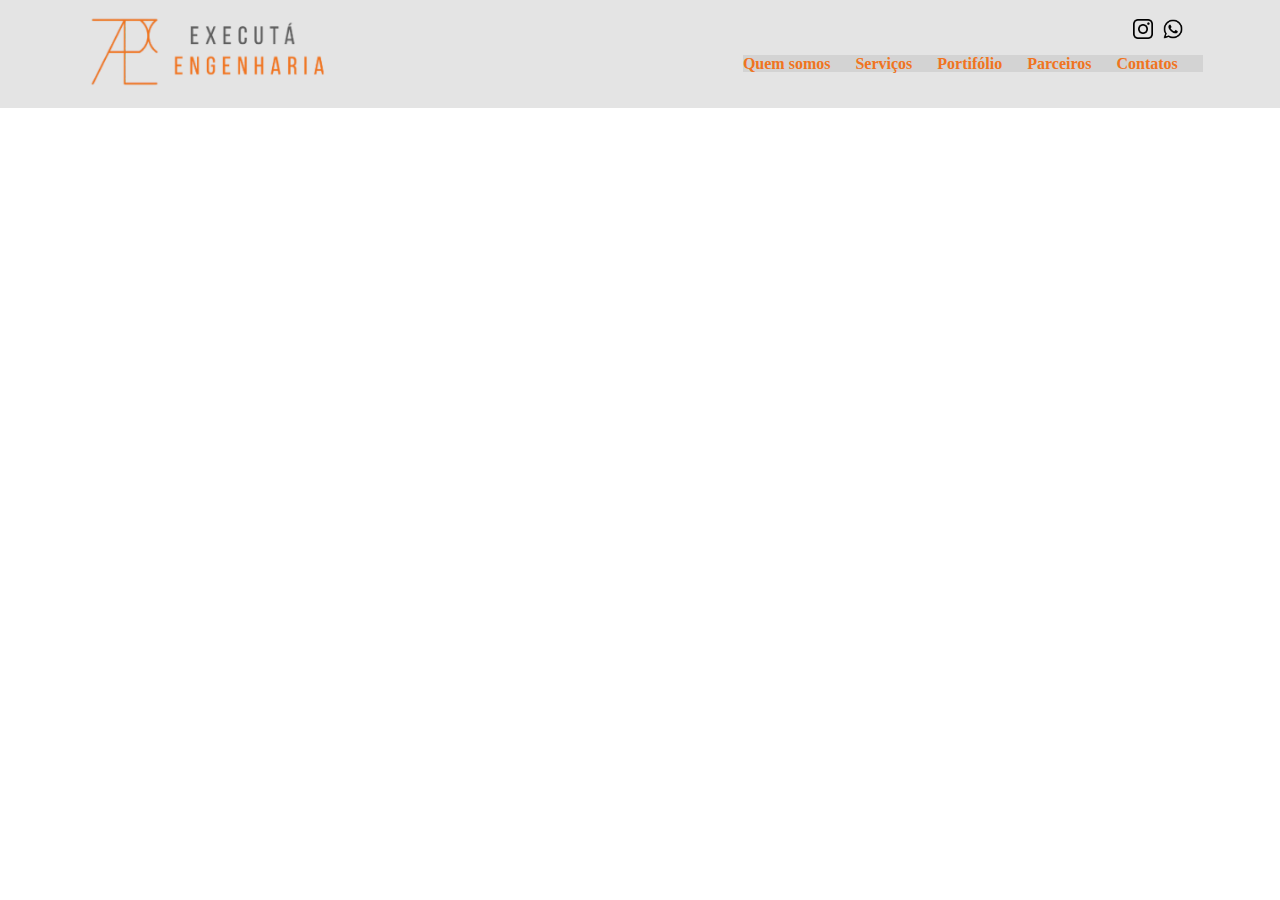
==== about-us/index.html @ 9641c394 "14/02" ====
<html>

<head>
    <title>Executa engenharia</title>

    <link rel="stylesheet" href="./basiccss.css">
    <link rel="stylesheet" href="../commom.css">
</head>

<body>

<header class="header">
    <div class="container">
        <nav class="navbar header">
            <div class="inside-container">
                <a class="logo" href="https://www.executa.eng.br">
                    <img class="logo-img" src="../assets/Logo.png">
                </a>
                <div class="etc-header">
                    <div class="links extra-links">
                        <div class="extra-links">
                            <a href="https://www.instagram.com/executa.obras/" target="_blank"><img class="link-ul" src="../assets/instagram.png"></a>
                            <a href="http://wa.me/message/7ZDRJ3I6722LC1" target="_blank"><img class="link-ul" src="../assets/whatsapp.png"></a>
                        </div>
                        <ul class="etc-ul">
                        <li class="nav-item">
                            <a class="nav-link">Quem somos</a>
                        </li>
                        <li class="nav-item">
                            <a class="nav-link">Serviços</a>
                        </li>
                        <li class="nav-item">
                            <a class="nav-link">Portifólio</a>
                        </li>
                        <li class="nav-item">
                            <a class="nav-link">Parceiros</a>
                        </li>
                        <li class="nav-item">
                            <a class="nav-link">Contatos</a>
                        </li>
                        </ul>
                        
                    </div>
                    
                </div>
            </div>
        </nav>
    </div>
</header>

</body>

</html>
---- commom.css ----
body{
    height: 100%;
    display: flex;
    flex-direction: column;
    margin: 0;
}

.header{
    background-color: #e4e4e4;
    width: 100%;
    height: 12vh;
    display: block;
}

.logo-img{
    height: 12vh;
}

.container{
    --bs-gutter-x: 10.5vw;
    padding-right: calc(var(--bs-gutter-x) * .5);
    padding-left: calc(var(--bs-gutter-x) * .5);
    margin-right: auto;
    margin-left: auto;
}

.navbar header{
    position: sticky;
    top: 0;
    flex-wrap: nowrap;
    justify-content: flex-start;
}

.inside-container{
    display: flex;
    flex-wrap: inherit;
    align-items: center;
    justify-content: space-between;
}

.etc-header{
    width: auto;
}

.etc-ul{
    flex-direction: row;
    display: block;
    list-style-type: disc;
    margin-block-start: 1em;
    margin-block-end: 1em;
    margin-inline-start: 0px;
    margin-inline-end: 0px;
    
}

.links{
    flex-direction: column;
}

.extra-links{
    width:fit-content;
    display: flex;
    align-items: end;
    padding-right: 10px;
}

.link-ul{
    width: 20;
    height: 20;
    padding-right: 10px;
}

.nav-item{
    display: inline;
    float: left;
    vertical-align: middle;
}

.nav-link{
    padding-right: 25px;
    color:#f07420;
    font-weight: bold;
    background-color: lightgray;
}
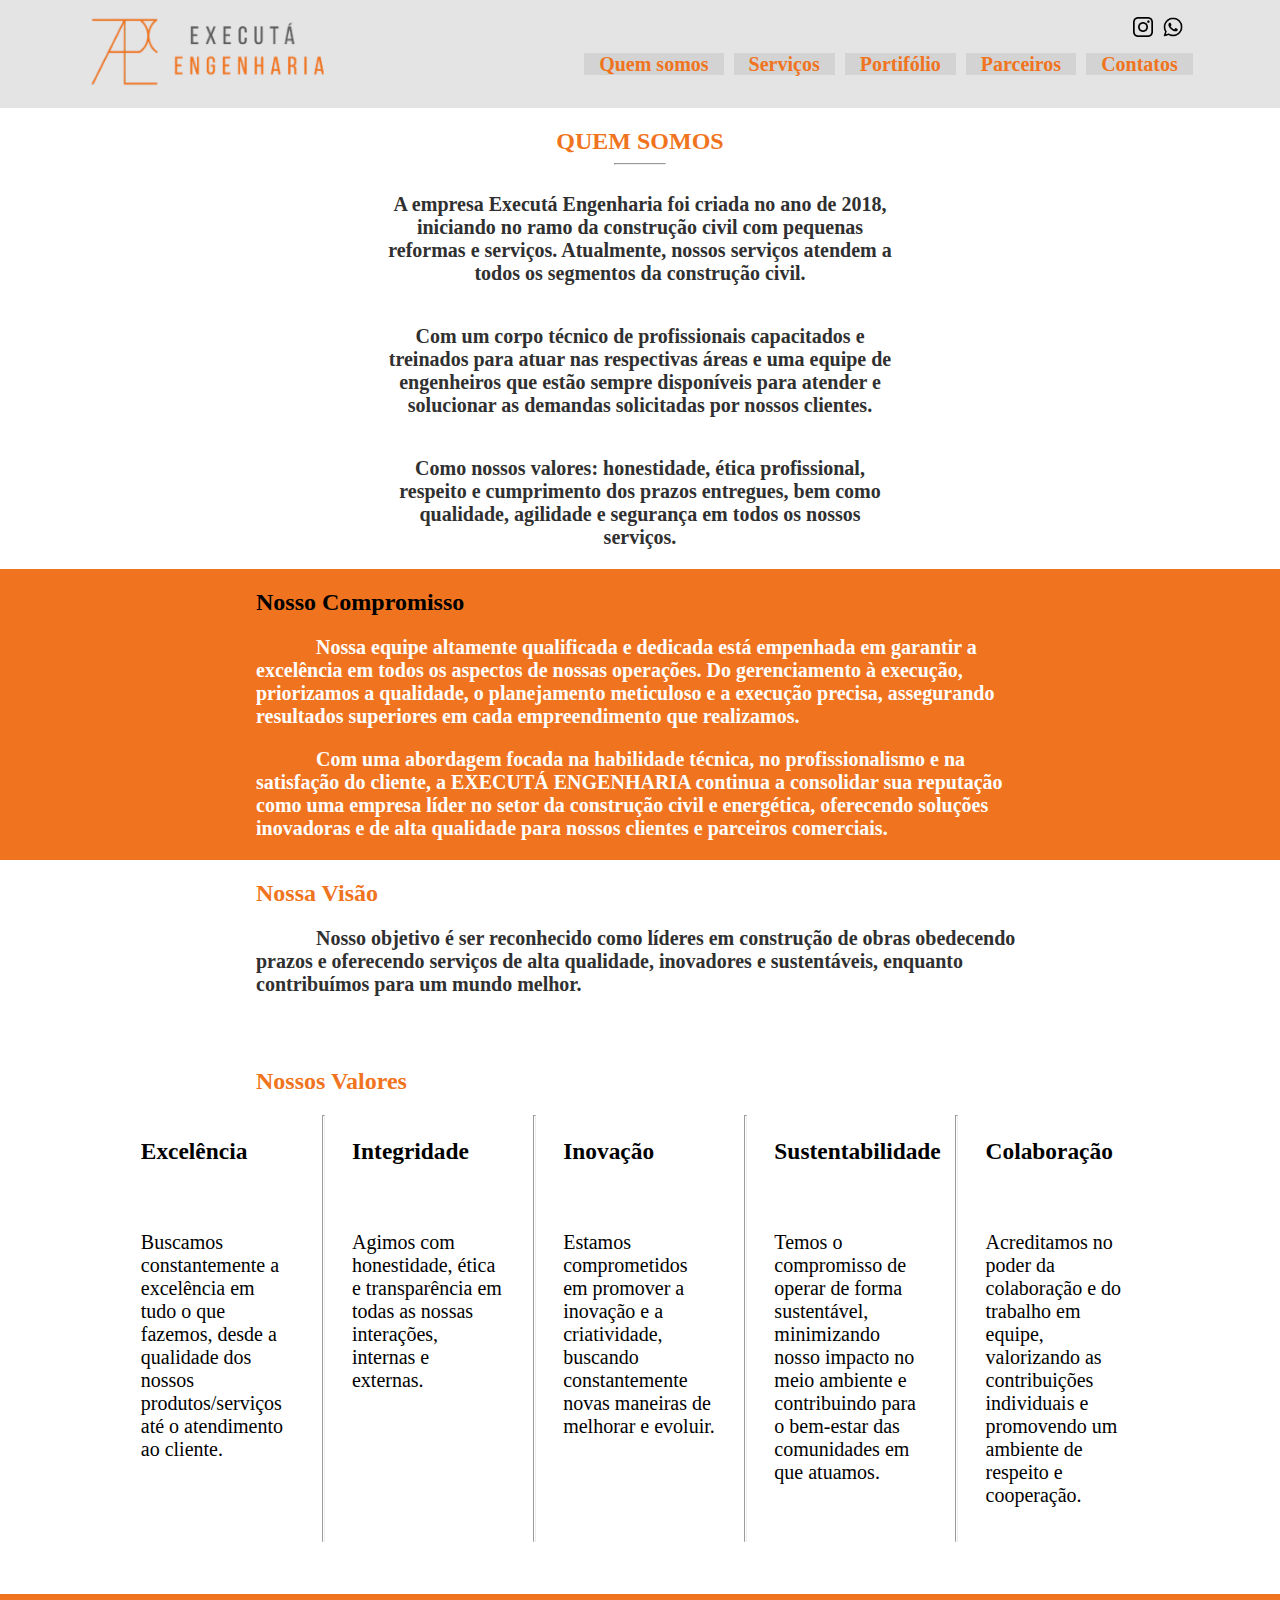
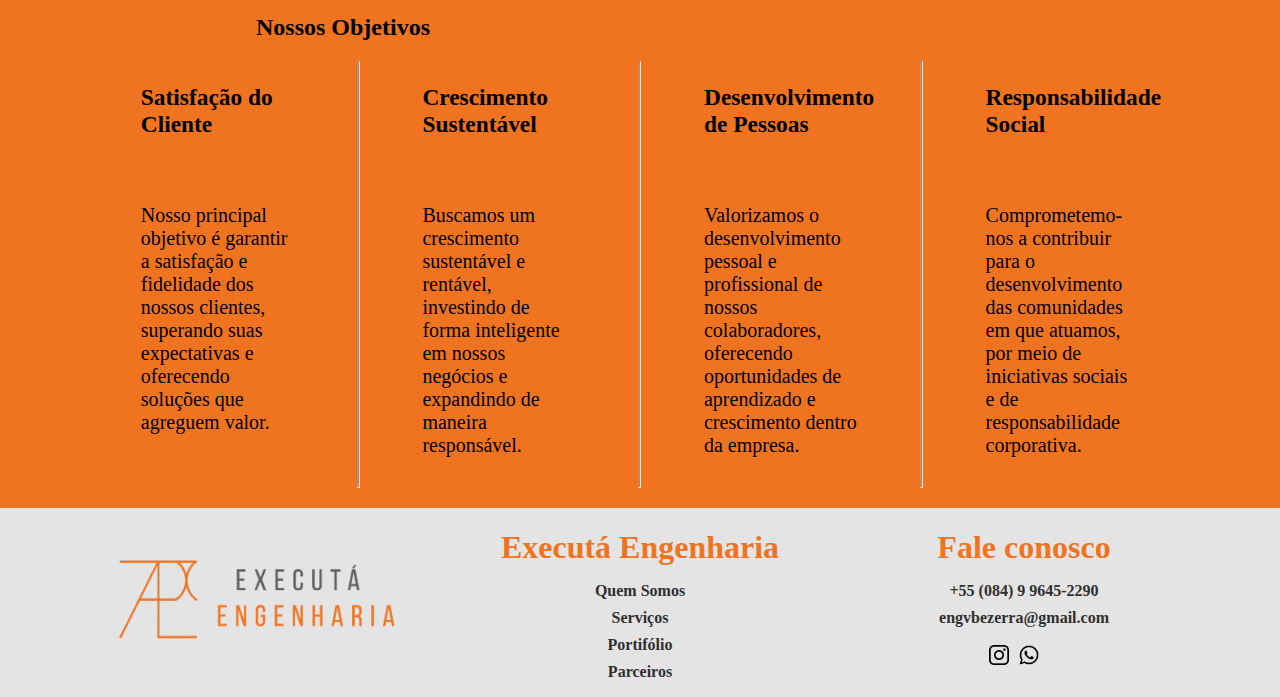
==== commit 55b84005: "15/02" ====
--- a/about-us/index.html
+++ b/about-us/index.html
@@ -3,50 +3,218 @@
 <head>
     <title>Executa engenharia</title>
 
-    <link rel="stylesheet" href="./basiccss.css">
+    <link rel="icon" type="image/png" sizes="32x32" href="../assets/mini-logo.png">
+    <link rel="icon" type="image/png" sizes="16x16" href="../assets/mini-logo.png">
+
+    <link rel="stylesheet" href="./basic.css">
     <link rel="stylesheet" href="../commom.css">
 </head>
 
 <body>
 
-<header class="header">
-    <div class="container">
-        <nav class="navbar header">
-            <div class="inside-container">
-                <a class="logo" href="https://www.executa.eng.br">
-                    <img class="logo-img" src="../assets/Logo.png">
-                </a>
-                <div class="etc-header">
-                    <div class="links extra-links">
-                        <div class="extra-links">
-                            <a href="https://www.instagram.com/executa.obras/" target="_blank"><img class="link-ul" src="../assets/instagram.png"></a>
-                            <a href="http://wa.me/message/7ZDRJ3I6722LC1" target="_blank"><img class="link-ul" src="../assets/whatsapp.png"></a>
+    <header class="header">
+        <div class="container">
+            <nav class="navbar header">
+                <div class="inside-container">
+                    <a class="logo" href="https://www.executa.eng.br">
+                        <img class="logo-img" src="../assets/Logo.png">
+                    </a>
+                    <div class="etc-header">
+                        <div class="links extra-links">
+                            <div class="extra-links">
+                                <a href="https://www.instagram.com/executa.obras/" target="_blank"><img class="link-ul"
+                                        src="../assets/instagram.png"></a>
+                                <a href="http://wa.me/message/7ZDRJ3I6722LC1" target="_blank"><img class="link-ul"
+                                        src="../assets/whatsapp.png"></a>
+                            </div>
+                            <ul class="etc-ul">
+                                <li class="nav-item">
+                                    <a class="nav-link">Quem somos</a>
+                                </li>
+                                <li class="nav-item">
+                                    <a class="nav-link">Serviços</a>
+                                </li>
+                                <li class="nav-item">
+                                    <a class="nav-link">Portifólio</a>
+                                </li>
+                                <li class="nav-item">
+                                    <a class="nav-link">Parceiros</a>
+                                </li>
+                                <li class="nav-item">
+                                    <a class="nav-link">Contatos</a>
+                                </li>
+                            </ul>
+
                         </div>
-                        <ul class="etc-ul">
-                        <li class="nav-item">
-                            <a class="nav-link">Quem somos</a>
-                        </li>
-                        <li class="nav-item">
-                            <a class="nav-link">Serviços</a>
-                        </li>
-                        <li class="nav-item">
-                            <a class="nav-link">Portifólio</a>
-                        </li>
-                        <li class="nav-item">
-                            <a class="nav-link">Parceiros</a>
-                        </li>
-                        <li class="nav-item">
-                            <a class="nav-link">Contatos</a>
-                        </li>
+
+                    </div>
+                </div>
+            </nav>
+        </div>
+    </header>
+
+    <div>
+        <h2 ALIGN="CENTER" class="orange" style="margin-bottom: 0;">QUEM SOMOS</h2>
+        <hr style="width: 50px;" class="orange">
+        <div style="display: flex; flex-direction: column; align-items: center; font-size: 1.25rem;">
+            <p class="bold gray" style="width: 40vw;" ALIGN="CENTER">A empresa Executá Engenharia foi criada no ano de
+                2018, iniciando no
+                ramo da construção civil com pequenas reformas e serviços.
+                Atualmente, nossos serviços atendem a todos os segmentos da
+                construção civil.</p>
+            <p class="bold gray" style="width: 40vw;" ALIGN="CENTER">Com um corpo técnico de profissionais capacitados e
+                treinados para atuar nas respectivas áreas e uma equipe de engenheiros
+                que estão sempre disponíveis para atender e solucionar as demandas
+                solicitadas por nossos clientes.</p>
+            <p class="bold gray" style="width: 40vw;" ALIGN="CENTER"> Como nossos valores: honestidade, ética
+                profissional, respeito e
+                cumprimento dos prazos entregues, bem como qualidade, agilidade e
+                segurança em todos os nossos serviços.</p>
+        </div>
+    </div>
+
+    <div style="background-color: #f07420;">
+        <div style="margin-left: 20vw; margin-right: 20vw;">
+            <h2>Nosso Compromisso</h1>
+                <div style="font-size: 1.25rem;">
+                    <p class="bold" style="color: white; text-indent: 60px;">Nossa equipe altamente qualificada e
+                        dedicada está empenhada
+                        em garantir a excelência em todos os aspectos de nossas operações.
+                        Do gerenciamento à execução, priorizamos a qualidade, o planejamento
+                        meticuloso e a execução precisa, assegurando resultados superiores em cada
+                        empreendimento que realizamos.</p>
+                    <p class="bold" style="color: white; text-indent: 60px;">Com uma abordagem focada na habilidade
+                        técnica, no profissionalismo e na satisfação do cliente, a EXECUTÁ ENGENHARIA continua a
+                        consolidar sua reputação como uma empresa líder no setor da construção civil e energética,
+                        oferecendo soluções inovadoras e de alta qualidade para nossos clientes e parceiros comerciais.
+                    </p>
+                </div>
+        </div>
+
+    </div>
+
+    <div style="padding-bottom: 2.5vw;">
+        <div style="margin-left: 20vw; margin-right: 20vw;">
+            <h2 class="orange">Nossa Visão</h1>
+                <div style="font-size: 1.25rem;">
+                    <p class="bold gray" style="text-indent: 60px;">Nosso objetivo é ser reconhecido como
+                        líderes em construção de obras obedecendo prazos e oferecendo serviços de alta qualidade,
+                        inovadores e sustentáveis, enquanto contribuímos para um mundo melhor.</p>
+                </div>
+        </div>
+
+    </div>
+
+    <div style="padding-bottom: 2.5vw;">
+        <div style="margin-left: 10vw; margin-right: 10vw;">
+            <h2 class="orange" style="margin-left: 10vw;">Nossos Valores</h1>
+                <div style="font-size: 1.25rem;">
+                    <ul style="display: flex; flex-direction: row; justify-content: space-between;">
+                        <li style="width: 12vw; margin-left: 1vw; margin-right: 1vw;">
+                            <h3>Excelência</h3></br>
+                            <p>Buscamos constantemente a excelência em tudo o que fazemos, desde a qualidade dos nossos
+                                produtos/serviços até o atendimento ao cliente.</p>
+                        </li>
+                        <hr style="width: 1px; height: 425px; display: inline-block; margin: 0;">
+                        <li style="width: 12vw; margin-left: 1vw; margin-right: 1vw;">
+                            <h3>Integridade</h3></br>
+                            <p>Agimos com honestidade, ética e transparência em todas as nossas interações, internas e
+                                externas.</p>
+                        </li>
+                        <hr style="width: 1px; height: 425px; display: inline-block; margin: 0;">
+                        <li style="width: 12vw; margin-left: 1vw; margin-right: 1vw;">
+                            <h3>Inovação</h3></br>
+                            <p>Estamos comprometidos em promover a inovação e a criatividade, buscando constantemente
+                                novas maneiras de melhorar e evoluir.</p>
+                        </li>
+                        <hr style="width: 1px; height: 425px; display: inline-block; margin: 0;">
+                        <li style="width: 12vw; margin-left: 1vw; margin-right: 1vw;">
+                            <h3>Sustentabilidade</h3></br>
+                            <p>Temos o compromisso de operar de forma sustentável, minimizando nosso impacto no meio
+                                ambiente e contribuindo para o bem-estar das comunidades em que atuamos.</p>
+                        </li>
+                        <hr style="width: 1px; height: 425px; display: inline-block; margin: 0;">
+                        <li style="width: 12vw; margin-left: 1vw; margin-right: 1vw;">
+                            <h3>Colaboração</h3></br>
+                            <p>Acreditamos no poder da colaboração e do trabalho em equipe, valorizando as contribuições
+                                individuais e promovendo um ambiente de respeito e cooperação.</p>
+                        </li>
+                    </ul>
+                </div>
+        </div>
+
+    </div>
+
+    <div style="background-color: #f07420;">
+        <div style="margin-left: 10vw; margin-right: 10vw;">
+            <h2 style="margin-left: 10vw;">Nossos Objetivos</h1>
+                <div style="font-size: 1.25rem;">
+                    <ul style="display: flex; flex-direction: row; justify-content: space-between;">
+                        <li style="width: 12vw; margin-left: 1vw; margin-right: 1vw;">
+                            <h3>Satisfação do Cliente</h3></br>
+                            <p>Nosso principal objetivo é garantir a satisfação e fidelidade dos nossos clientes,
+                                superando suas expectativas e oferecendo soluções que agreguem valor.</p>
+                        </li>
+                        <hr style="width: 1px; height: 425px; display: inline-block; margin: 0;">
+                        <li style="width: 12vw; margin-left: 1vw; margin-right: 1vw;">
+                            <h3>Crescimento Sustentável</h3></br>
+                            <p>Buscamos um crescimento sustentável e rentável, investindo de forma inteligente em nossos
+                                negócios e expandindo de maneira responsável.</p>
+                        </li>
+                        <hr style="width: 1px; height: 425px; display: inline-block; margin: 0;">
+                        <li style="width: 12vw; margin-left: 1vw; margin-right: 1vw;">
+                            <h3>Desenvolvimento de Pessoas</h3></br>
+                            <p>Valorizamos o desenvolvimento pessoal e profissional de nossos colaboradores, oferecendo
+                                oportunidades de aprendizado e crescimento dentro da empresa.</p>
+                        </li>
+                        <hr style="width: 1px; height: 425px; display: inline-block; margin: 0;">
+                        <li style="width: 12vw; margin-left: 1vw; margin-right: 1vw;">
+                            <h3>Responsabilidade Social</h3></br>
+                            <p>Comprometemo-nos a contribuir para o desenvolvimento das comunidades em que atuamos, por
+                                meio de iniciativas sociais e de responsabilidade corporativa.</p>
+                        </li>
+                    </ul>
+                </div>
+        </div>
+    </div>
+
+    <footer class="footer">
+        <div ALIGN="CENTER">
+            <nav class="footer-navigator">
+                <div class="footer-extra" style="align-self: center;">
+                    <img src="../assets/Logo.png">
+                </div>
+                <div class="footer-extra" style="display: flex; flex-direction: column;">
+                    <a class="bold" style="text-decoration: none;" href="#top">
+                        <h1 class="footer-name-extra orange">Executá Engenharia</h1>
+                    </a>
+                    <div>
+                        <ul>
+                            <li style="margin-bottom: 1vh;"><a class="gray bold">Quem Somos</a></li>
+                            <li style="margin-bottom: 1vh;"><a class="gray bold">Serviços</a></li>
+                            <li style="margin-bottom: 1vh;"><a class="gray bold">Portifólio</a></li>
+                            <li style="margin-bottom: 1vh;"><a class="gray bold">Parceiros</a></li>
                         </ul>
-                        
                     </div>
-                    
-                </div>
-            </div>
-        </nav>
-    </div>
-</header>
+                </div>
+                <div class="footer-extra">
+                    <h1 class="footer-name-extra orange">Fale conosco</h1>
+                    <ul>
+                        <li style="margin-bottom: 1vh;"><a class="gray bold">+55 (084) 9 9645-2290</a></li>
+                        <li style="margin-bottom: 1vh;"><a class="gray bold">engvbezerra@gmail.com</a></li>
+                        <li style="margin-top: 2vh;">
+                            <div class="extra-links">
+                                <a href="https://www.instagram.com/executa.obras/" target="_blank"><img class="link-ul"
+                                        src="../assets/instagram.png"></a>
+                                <a href="http://wa.me/message/7ZDRJ3I6722LC1" target="_blank"><img class="link-ul"
+                                        src="../assets/whatsapp.png"></a>
+                            </div>
+                        </li>
+                    </ul>
+                </div>
+            </nav>
+        </div>
+    </footer>
 
 </body>
 
--- a/commom.css
+++ b/commom.css
@@ -77,8 +77,62 @@
 }
 
 .nav-link{
-    padding-right: 25px;
+    padding-right: 15px;
+    padding-left: 15px;
+    margin-right: 10px;
     color:#f07420;
+    font-size: 1.25rem;
     font-weight: bold;
     background-color: lightgray;
-}+    text-decoration: none;
+}
+
+.black{
+    color: black;
+}
+
+.gray{
+    color: #303030;
+}
+
+.bold{
+    font-weight: bold;
+}
+
+.orange{
+    color:#f07420;
+}
+
+footer{
+    display: flex;
+    background-color: #e4e4e4;
+    justify-content: center;
+    align-items: center;
+}
+
+.footer-navigator{
+    width: auto;
+    display: flex;
+    flex-direction: row;
+    justify-items: stretch;
+    justify-content: space-evenly;
+    align-content: space-between;
+}
+
+.footer-extra{
+    width: 30vw;
+}
+
+.footer-extra-2{
+    font-size: 1vw;
+}
+
+ul{
+    list-style: none;
+    padding: 0;
+}
+
+.footer-name-extra{
+    padding-bottom: 0;
+    margin-bottom: 0;
+}
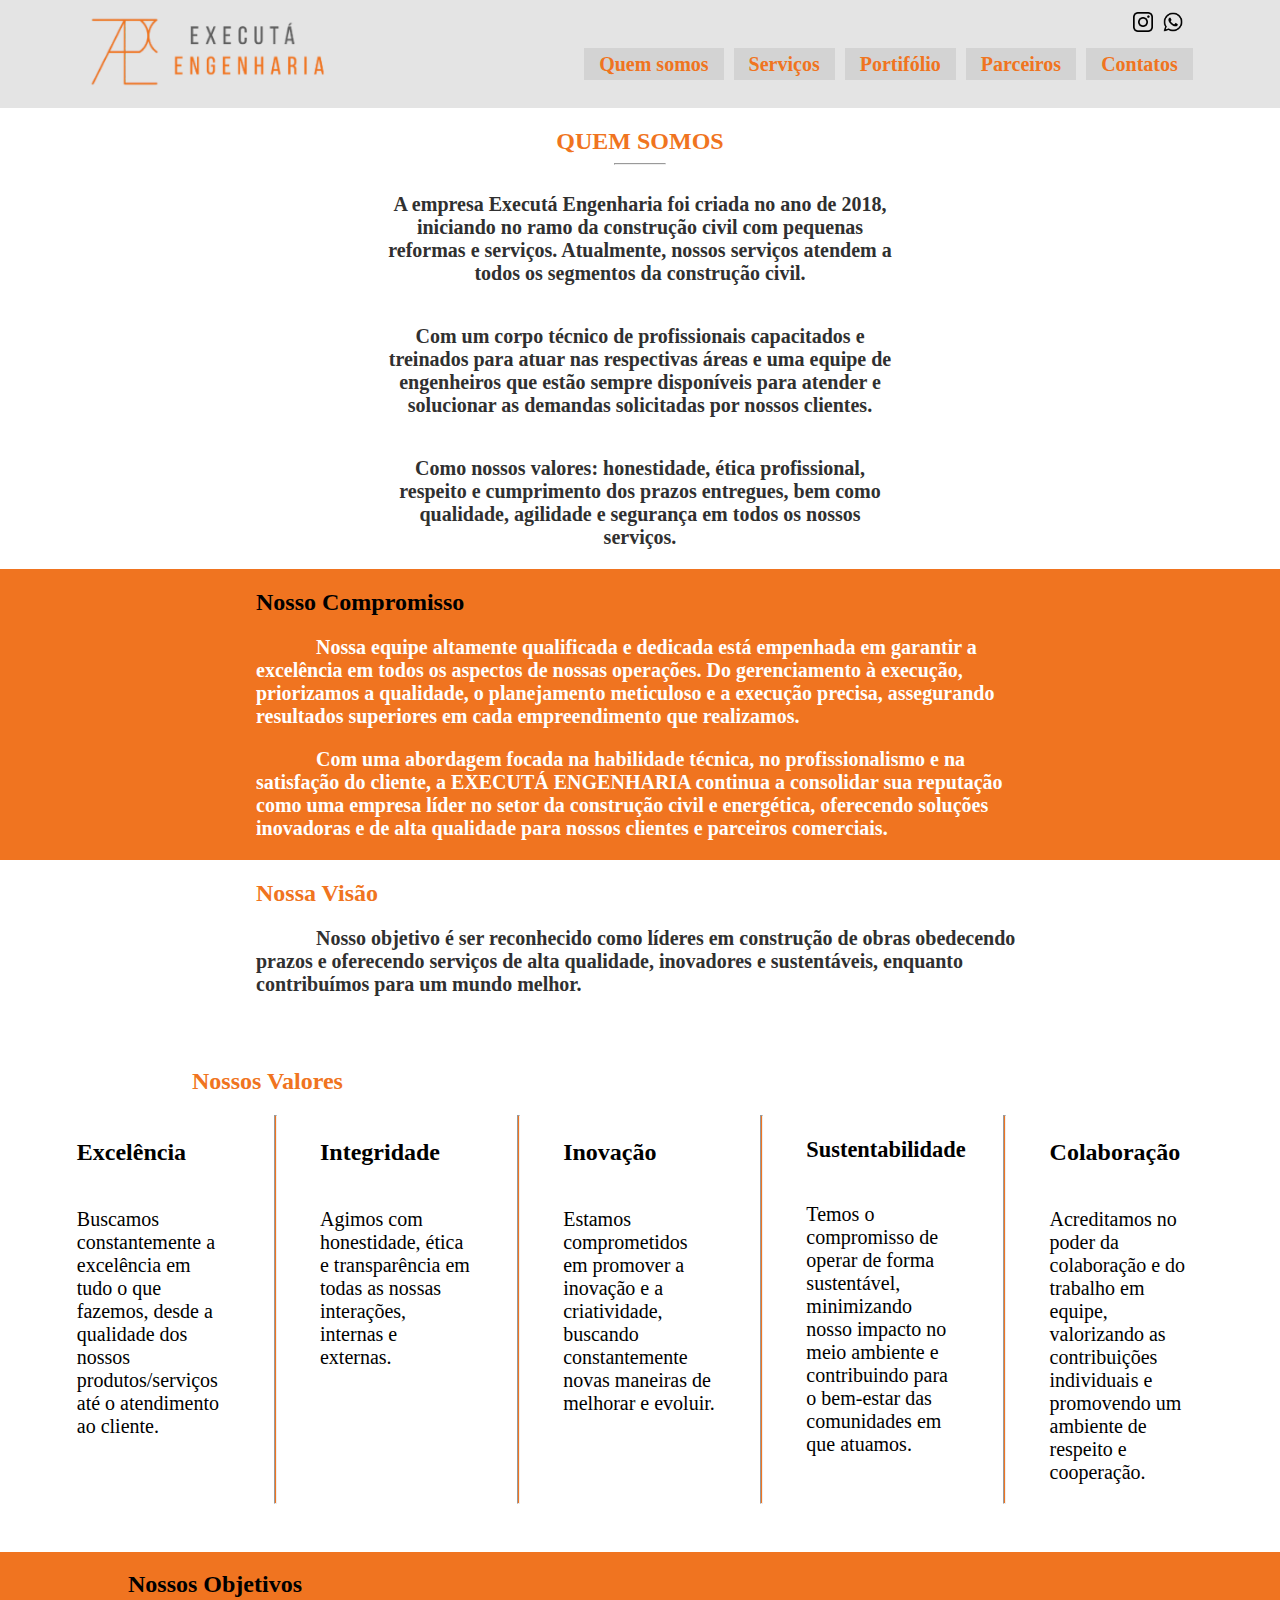
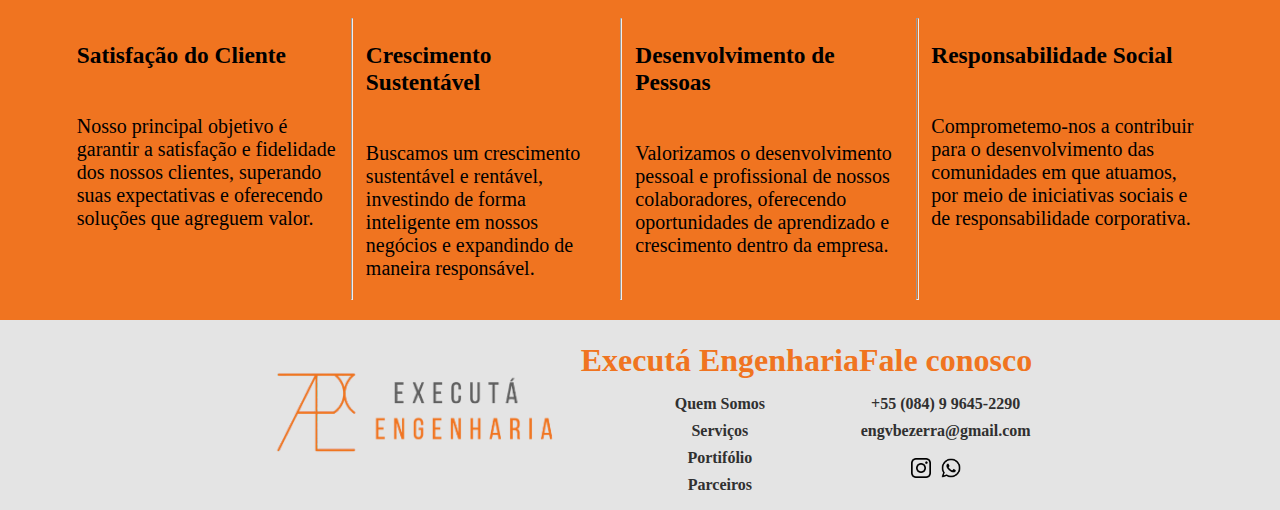
==== commit e8d32be4: "att 23/02" ====
--- a/about-us/index.html
+++ b/about-us/index.html
@@ -29,13 +29,13 @@
                             </div>
                             <ul class="etc-ul">
                                 <li class="nav-item">
-                                    <a class="nav-link">Quem somos</a>
+                                    <a href="https://executa.eng.br/about-us" class="nav-link">Quem somos</a>
                                 </li>
                                 <li class="nav-item">
                                     <a class="nav-link">Serviços</a>
                                 </li>
                                 <li class="nav-item">
-                                    <a class="nav-link">Portifólio</a>
+                                    <a href="https://executa.eng.br/portfolio" class="nav-link">Portifólio</a>
                                 </li>
                                 <li class="nav-item">
                                     <a class="nav-link">Parceiros</a>
@@ -57,16 +57,16 @@
         <h2 ALIGN="CENTER" class="orange" style="margin-bottom: 0;">QUEM SOMOS</h2>
         <hr style="width: 50px;" class="orange">
         <div style="display: flex; flex-direction: column; align-items: center; font-size: 1.25rem;">
-            <p class="bold gray" style="width: 40vw;" ALIGN="CENTER">A empresa Executá Engenharia foi criada no ano de
+            <p class="bold gray about-us-paragraph" ALIGN="CENTER">A empresa Executá Engenharia foi criada no ano de
                 2018, iniciando no
                 ramo da construção civil com pequenas reformas e serviços.
                 Atualmente, nossos serviços atendem a todos os segmentos da
                 construção civil.</p>
-            <p class="bold gray" style="width: 40vw;" ALIGN="CENTER">Com um corpo técnico de profissionais capacitados e
+            <p class="bold gray about-us-paragraph" ALIGN="CENTER">Com um corpo técnico de profissionais capacitados e
                 treinados para atuar nas respectivas áreas e uma equipe de engenheiros
                 que estão sempre disponíveis para atender e solucionar as demandas
                 solicitadas por nossos clientes.</p>
-            <p class="bold gray" style="width: 40vw;" ALIGN="CENTER"> Como nossos valores: honestidade, ética
+            <p class="bold gray about-us-paragraph" ALIGN="CENTER"> Como nossos valores: honestidade, ética
                 profissional, respeito e
                 cumprimento dos prazos entregues, bem como qualidade, agilidade e
                 segurança em todos os nossos serviços.</p>
@@ -106,36 +106,36 @@
     </div>
 
     <div style="padding-bottom: 2.5vw;">
-        <div style="margin-left: 10vw; margin-right: 10vw;">
+        <div class="values-div">
             <h2 class="orange" style="margin-left: 10vw;">Nossos Valores</h1>
-                <div style="font-size: 1.25rem;">
-                    <ul style="display: flex; flex-direction: row; justify-content: space-between;">
-                        <li style="width: 12vw; margin-left: 1vw; margin-right: 1vw;">
-                            <h3>Excelência</h3></br>
+                <div>
+                    <ul class="value-ul" style="justify-content: space-between;">
+                        <li style="width: fit-content; margin-left: 1vw; margin-right: 1vw;">
+                            <h3 style="font-size: 1.5rem;">Excelência</h3></br>
                             <p>Buscamos constantemente a excelência em tudo o que fazemos, desde a qualidade dos nossos
                                 produtos/serviços até o atendimento ao cliente.</p>
                         </li>
-                        <hr style="width: 1px; height: 425px; display: inline-block; margin: 0;">
-                        <li style="width: 12vw; margin-left: 1vw; margin-right: 1vw;">
-                            <h3>Integridade</h3></br>
+                        <hr>
+                        <li style="width: fit-content; margin-left: 1vw; margin-right: 1vw;">
+                            <h3 style="font-size: 1.5rem;">Integridade</h3></br>
                             <p>Agimos com honestidade, ética e transparência em todas as nossas interações, internas e
                                 externas.</p>
                         </li>
-                        <hr style="width: 1px; height: 425px; display: inline-block; margin: 0;">
-                        <li style="width: 12vw; margin-left: 1vw; margin-right: 1vw;">
-                            <h3>Inovação</h3></br>
+                        <hr>
+                        <li style="width: fit-content; margin-left: 1vw; margin-right: 1vw;">
+                            <h3 style="font-size: 1.5rem;">Inovação</h3></br>
                             <p>Estamos comprometidos em promover a inovação e a criatividade, buscando constantemente
                                 novas maneiras de melhorar e evoluir.</p>
                         </li>
-                        <hr style="width: 1px; height: 425px; display: inline-block; margin: 0;">
-                        <li style="width: 12vw; margin-left: 1vw; margin-right: 1vw;">
-                            <h3>Sustentabilidade</h3></br>
+                        <hr>
+                        <li style="width: fit-content; margin-left: 1vw; margin-right: 1vw;">
+                            <h3 style="font-size: 1.40rem;">Sustentabilidade</h3></br>
                             <p>Temos o compromisso de operar de forma sustentável, minimizando nosso impacto no meio
                                 ambiente e contribuindo para o bem-estar das comunidades em que atuamos.</p>
                         </li>
-                        <hr style="width: 1px; height: 425px; display: inline-block; margin: 0;">
-                        <li style="width: 12vw; margin-left: 1vw; margin-right: 1vw;">
-                            <h3>Colaboração</h3></br>
+                        <hr>
+                        <li style="width: fit-content; margin-left: 1vw; margin-right: 1vw;">
+                            <h3 style="font-size: 1.5rem;">Colaboração</h3></br>
                             <p>Acreditamos no poder da colaboração e do trabalho em equipe, valorizando as contribuições
                                 individuais e promovendo um ambiente de respeito e cooperação.</p>
                         </li>
@@ -146,29 +146,29 @@
     </div>
 
     <div style="background-color: #f07420;">
-        <div style="margin-left: 10vw; margin-right: 10vw;">
-            <h2 style="margin-left: 10vw;">Nossos Objetivos</h1>
+        <div style="margin-left: 5vw; margin-right: 5vw;">
+            <h2 style="margin-left: 5vw;">Nossos Objetivos</h1>
                 <div style="font-size: 1.25rem;">
-                    <ul style="display: flex; flex-direction: row; justify-content: space-between;">
-                        <li style="width: 12vw; margin-left: 1vw; margin-right: 1vw;">
+                    <ul class="objectives-ul" style="justify-content: space-between;">
+                        <li style="margin-left: 1vw; margin-right: 1vw;">
                             <h3>Satisfação do Cliente</h3></br>
                             <p>Nosso principal objetivo é garantir a satisfação e fidelidade dos nossos clientes,
                                 superando suas expectativas e oferecendo soluções que agreguem valor.</p>
                         </li>
-                        <hr style="width: 1px; height: 425px; display: inline-block; margin: 0;">
-                        <li style="width: 12vw; margin-left: 1vw; margin-right: 1vw;">
+                        <hr>
+                        <li style="margin-left: 1vw; margin-right: 1vw;">
                             <h3>Crescimento Sustentável</h3></br>
                             <p>Buscamos um crescimento sustentável e rentável, investindo de forma inteligente em nossos
                                 negócios e expandindo de maneira responsável.</p>
                         </li>
-                        <hr style="width: 1px; height: 425px; display: inline-block; margin: 0;">
-                        <li style="width: 12vw; margin-left: 1vw; margin-right: 1vw;">
+                        <hr>
+                        <li style="margin-left: 1vw; margin-right: 1vw;">
                             <h3>Desenvolvimento de Pessoas</h3></br>
                             <p>Valorizamos o desenvolvimento pessoal e profissional de nossos colaboradores, oferecendo
                                 oportunidades de aprendizado e crescimento dentro da empresa.</p>
                         </li>
-                        <hr style="width: 1px; height: 425px; display: inline-block; margin: 0;">
-                        <li style="width: 12vw; margin-left: 1vw; margin-right: 1vw;">
+                        <hr>
+                        <li style="margin-left: 1vw; margin-right: 1vw;">
                             <h3>Responsabilidade Social</h3></br>
                             <p>Comprometemo-nos a contribuir para o desenvolvimento das comunidades em que atuamos, por
                                 meio de iniciativas sociais e de responsabilidade corporativa.</p>
@@ -190,10 +190,10 @@
                     </a>
                     <div>
                         <ul>
-                            <li style="margin-bottom: 1vh;"><a class="gray bold">Quem Somos</a></li>
-                            <li style="margin-bottom: 1vh;"><a class="gray bold">Serviços</a></li>
-                            <li style="margin-bottom: 1vh;"><a class="gray bold">Portifólio</a></li>
-                            <li style="margin-bottom: 1vh;"><a class="gray bold">Parceiros</a></li>
+                            <li style="margin-bottom: 1vh;"><a href="https://executa.eng.br/about-us" class="gray bold" style="text-decoration: none;">Quem Somos</a></li>
+                            <li style="margin-bottom: 1vh;"><a class="gray bold" style="text-decoration: none;">Serviços</a></li>
+                            <li style="margin-bottom: 1vh;"><a href="https://executa.eng.br/portfolio" class="gray bold" style="text-decoration: none;">Portifólio</a></li>
+                            <li style="margin-bottom: 1vh;"><a class="gray bold" style="text-decoration: none;">Parceiros</a></li>
                         </ul>
                     </div>
                 </div>
@@ -215,7 +215,6 @@
             </nav>
         </div>
     </footer>
-
 </body>
 
 </html>--- a/about-us/basic.css
+++ b/about-us/basic.css
@@ -0,0 +1,108 @@
+.value-ul p {
+    margin-top: 0;
+}
+
+.objectives-ul p {
+    margin-top: 0;
+}
+
+.value-ul hr {
+    background-color: #f07420;
+}
+
+@media screen and (max-width: 999px) {
+    p {
+        font-size: 1.6rem;
+    }
+
+    .value-ul {
+        display: flex;
+        flex-direction: column;
+    }
+
+    .value-ul li {
+        max-width: fit-content;
+    }
+
+    .value-ul hr {
+        width: 80vw;
+        height: 5px;
+        display: inline-block;
+        margin: 0;
+    }
+
+    .objectives-ul {
+        display: flex;
+        flex-direction: column;
+    }
+
+    .objectives-ul li {
+        max-width: fit-content;
+    }
+
+    .objectives-ul hr {
+        width: 80vw;
+        height: 5px;
+        display: inline-block;
+        margin: 0;
+    }
+
+    .values-div{
+        margin-left: 10vw;
+        margin-right: 10vw;
+    }
+
+    .about-us-paragraph{
+        width: 80vw;
+    }
+
+    
+
+}
+
+@media screen and (min-width: 1000px) {
+    p {
+        font-size: 1.25rem;
+    }
+
+    .value-ul {
+        display: flex;
+        flex-direction: row;
+    }
+
+    .value-ul li {
+        max-width: 12vw;
+    }
+
+    .value-ul hr {
+        width: 1px;
+        height: auto;
+        display: inline-block;
+        margin: 0;
+    }
+
+    .objectives-ul {
+        display: flex;
+        flex-direction: row;
+    }
+
+    .objectives-ul li {
+        max-width: fit-content;
+    }
+
+    .objectives-ul hr {
+        width: 1px;
+        height: auto;
+        display: inline-block;
+        margin: 0;
+    }
+
+    .values-div{
+        margin-left: 5vw;
+        margin-right: 5vw;
+    }
+
+    .about-us-paragraph{
+        width: 40vw;
+    }
+}--- a/commom.css
+++ b/commom.css
@@ -39,12 +39,14 @@
 }
 
 .etc-header{
+    display: flex;
     width: auto;
+    justify-content: center;
 }
 
 .etc-ul{
     flex-direction: row;
-    display: block;
+    display: inline-block;
     list-style-type: disc;
     margin-block-start: 1em;
     margin-block-end: 1em;
@@ -65,8 +67,8 @@
 }
 
 .link-ul{
-    width: 20;
-    height: 20;
+    width: 20px;
+    height: 20px;
     padding-right: 10px;
 }
 
@@ -74,17 +76,22 @@
     display: inline;
     float: left;
     vertical-align: middle;
+    padding-bottom: 5px;
+    padding-top: 5px;
 }
 
 .nav-link{
     padding-right: 15px;
     padding-left: 15px;
+    padding-bottom: 5px;
+    padding-top: 5px;
     margin-right: 10px;
     color:#f07420;
     font-size: 1.25rem;
     font-weight: bold;
     background-color: lightgray;
     text-decoration: none;
+    width: fit-content;
 }
 
 .black{
@@ -113,14 +120,18 @@
 .footer-navigator{
     width: auto;
     display: flex;
-    flex-direction: row;
     justify-items: stretch;
     justify-content: space-evenly;
     align-content: space-between;
 }
 
 .footer-extra{
-    width: 30vw;
+    display: flex;
+    flex-direction: column;
+}
+
+.footer-img{
+    align-self: center;
 }
 
 .footer-extra-2{
@@ -136,3 +147,49 @@
     padding-bottom: 0;
     margin-bottom: 0;
 }
+
+@media screen and (min-width: 1001px) {
+    .footer-navigator{
+        flex-direction: row;
+    }
+
+    .footer-img{
+        width: 30vw;
+        height: auto;
+    }
+
+    .etc-ul{
+        visibility: visible;
+    }
+
+    
+}
+
+@media screen and (max-width: 1000px){
+    footer{
+        font-size: 1.5rem;
+    }
+
+    .footer-name-extra{
+        font-size: 1.75rem;
+    }
+
+    .footer-navigator{
+        flex-direction: column;
+    }
+
+    .footer-img{
+        width: 50vw;
+        height: auto;
+    }
+
+    .etc-ul{
+        visibility: hidden;
+        display: none;
+    }
+
+    .link-ul{
+        width: 5vw;
+        height: auto;
+    }
+}